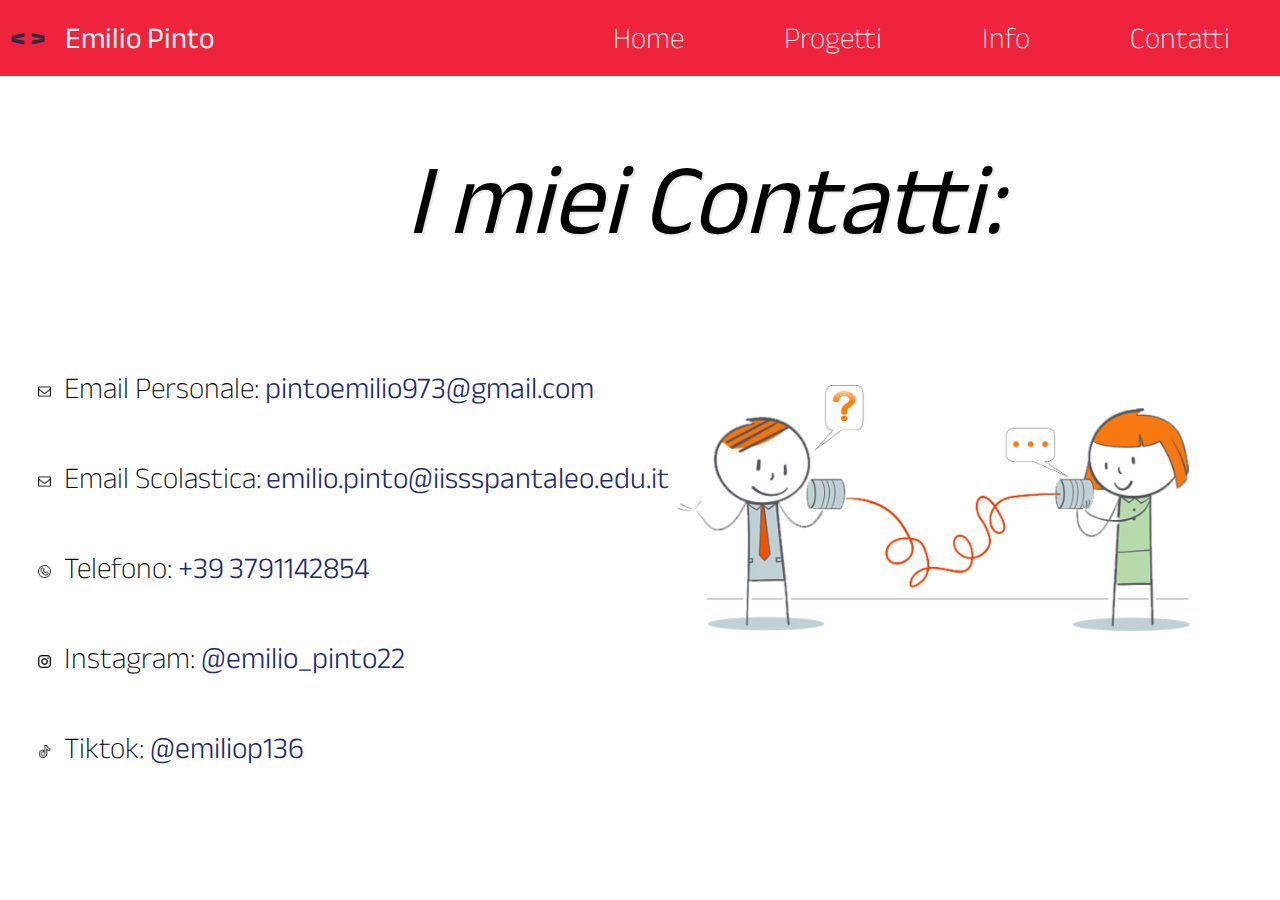
==== Progetto UDA sito/Collegamenti/contatti.html @ d5c59bc8 "Add files via upload" ====
<!DOCTYPE html>
<html>

	<head>
	
		<link rel="preconnect" href="https://fonts.googleapis.com">
		<link rel="preconnect" href="https://fonts.gstatic.com" crossorigin>
		<link href="https://fonts.googleapis.com/css2?family=Anek+Bangla:wght@100;200;300;500;600&display=swap" rel="stylesheet">
		<link rel="preconnect" href="https://fonts.googleapis.com">
		<link rel="preconnect" href="https://fonts.gstatic.com" crossorigin>
		<link href="https://fonts.googleapis.com/css2?family=Quicksand:wght@300;400;500;600&display=swap" rel="stylesheet">
		<link rel="stylesheet" type="text/css" href="stili_index.css">
		<link rel = "stylesheet" type = "text/css" href = "stilicontatti.css">
		<title>Contatti</title>
	
	</head>

	<body>
	
		<div class = "menu">
		
			<span class = "simboli">< > </span><span class = "ep">Emilio Pinto</span>
			<a href = "contatti.html">Contatti</a>
			<a href = "info.html">Info</a>	
			<div class = "menu-cascata">
		
				<button class = "bottone" href = "#">
					Progetti
				</button>
				
				<div class = "links">
			
					<a href = "programmic.html">Programmi in C</a>
					<a href = "uda.html">UDA</a>
			
				</div>
		</div>
			<a href = "index.html">Home</a>
		</div>
		
		<div class = "main">
		
			<h1 class = "titolo">I miei Contatti:</h1>
			
			<img src = ".\Risorse\Immagini e Video\contatti.png" alt = "whatsapp" class = "contatti">
			<img src = ".\Risorse\Immagini e Video\001-whatsapp.png" alt = "whatsapp" class = "whatsappfoto">
			<img src = ".\Risorse\Immagini e Video\002-instagram.png" alt = "instagram" class = "instagramfoto">
			<img src = ".\Risorse\Immagini e Video\003-email.png" alt = "emailnormale" class = "emailnormalefoto">
			<img src = ".\Risorse\Immagini e Video\003-email.png" alt = "emailscuola" class = "emailscuolafoto">
			<img src = ".\Risorse\Immagini e Video\004-tik-tok.png" alt = "tiktok" class = "tiktokfoto">
			
			<p class = "email-normale">Email Personale: <span style = "font-weight: 300;"><a href = "mailto:pintoemilio973@gmail.com" target = "_blank">pintoemilio973@gmail.com</a></span></p>
			<p class = "email-scuola">Email Scolastica:<span style = "font-weight: 300;"> <a href = "mailto:emilio.pinto@iissspantaleo.edu.it" target = "_blank">emilio.pinto@iissspantaleo.edu.it</span></a></p>
			<p class = "whatsapp">Telefono: <span style = "font-weight: 300;"><a>+39 3791142854</span></a></p>
			<p class = "instagram">Instagram: <span style = "font-weight: 300;"><a href = "https://www.instagram.com/emilio_pinto22/" target = "_blank">@emilio_pinto22</span></a></p>
			<p class = "tiktok">Tiktok: <span style = "font-weight: 300;"><a href = "https://www.tiktok.com/@emiliop136" target = "_blank">@emiliop136</span></a></p>
			
		
		</div>
		
	</body>
</html>
---- Progetto UDA sito/Collegamenti/stili_index.css ----
*{
	padding: 0;
	margin: 0;
	overflow: hidden;
	
}

.menu{
	
	width: 100%;
	background-color: #EF233C;
	overflow: visible;
	position: fixed;
	font-family: 'Anek Bangla', sans-serif;
	z-index: 50;
	
}

/*logo*/
.menu span{
	
    -webkit-user-select: none; /*serve per non rendre il logo selezionabile come testo tutti e 4 per vari browser*/
    -moz-user-select: none;
    -ms-user-select: none;
    user-select: none;
	
	font-size: 30px ;
	float: left;
	padding: 10px;
	
}

.menu span.simboli{
	
	color: #2B2D42;
	font-weight: bold;
	
}

.menu span.ep{
	
	color: #EDF2F4;
	font-weight: italic;
	
}
/*logo*/

.menu a{
	
	float: right;
	color: #EDF2F4;
	text-align: center;
	padding: 10px 50px;/**/
	text-decoration: none;
	font-size: 30px;
	font-weight: 200;
	
}

.menu-cascata{
	
	float: right;
	overflow: visible;
	
}

.menu-cascata .bottone{
	
	font-size: 30px;
	border: none;
	outline: none;
	color: #EDF2F4;
	padding: 10px 50px;
	background-color: inherit;
	font-family: inherit;
	margin: 0;
	font-weight: 200;
	
}

.menu a:hover, .menu-cascata:hover .bottone{
	
	background-color: #D80032;
	
}

.menu a:active{
	
	background-color: lightgrey;
	
}

.links{
	
	display: none;
	position: absolute;
	background-color: grey;
	min-width: 10px;
	box-shadow: 0px 8px 16px 0px rgba(0,0,0,0.2);
	z-index: 1;
	
}

.links a{
	
	float: none;
	color: #EDF2F4;
	padding: 10px 50px;
	text-decoration: none;
	display: block;
	text-align: center;
	
}

.links a:hover{
	
	background-color: lightgrey;
	
}

.menu-cascata:hover .links{
	
	display: block;
	
}
/*fine menu*/

.video{
	
	position: relative;
	margin: 0;
	z-index: -100;
	opacity: 95%;
	right: 0;
	top: 0;
	min-width: 100%;
	min-height: 100%;
	padding: 0px;
	
}

div.testo{
	
	font-family: 'Quicksand', sans-serif;
	
}

.titolo{
	
	z-index: 30;
	font-size: 90px;
	font-weight: 400;
	text-shadow: 1.8px 1.8px rgba(200,200,200,0.2);
	position: absolute;
	width: 500px;
	height: 500px;
	top: 40%;
	left: 50%;
	color: lightgrey;
	margin: -250px 0 0 -250px;
	font-style: italic;
	
}

.sottotitolo{
	
	z-index: 30;
	font-size: 40px;
	font-weight: 100;
	text-shadow: 1.8px 1.8px rgba(200,200,200,0.2);
	top: 75%;
	left: 32%;
	width: 634px;
	height: 110px;
	margin: -317px 0 0  -50px;
	color: lightgrey;
	position: absolute;
	
}

.sottotitolo2{
	
	z-index: 30;
	font-size: 40px;
	font-weight: bold;
	text-shadow: 1.8px 1.8px rgba(200,200,200,0.2);
	top: 90%;
	left: 31%;
	width: 700px;
	height: 100px;
	margin: -317px 0 0  -50px;
	color: lightgrey;
	position: absolute;
	
}

button.progetti{
	
	text-decoration: none;
	font-family: 'Tw Cen MT';
	font-size: 25px;
	color: white;
	border-radius: 20px;
	background-color: #212b70;
	border-color: rgba(0,0,0,0);
	padding: 0px 13px;
	top: -6%;
	margin: 5px;
	position: relative;
	
}

.linkprogetti{
	
	text-decoration: none;
	color: white;
	
}

button.progetti:active, a.linkprogetti:active{
	
	color: #212b70;
	background-color: white;
	
}
---- Progetto UDA sito/Collegamenti/stilicontatti.css ----
h1.titolo{
		
	font-family: 'Anek Bangla', sans-serif;
	position: absolute;
	align-items: center;
	text-align: center;
	top: 12%;
	left: 16%;
	font-size: 100px;
	text-shadow: 2px 2px rgba(200,200,200,0.4);
	font-weight: 400;
	color: black;
	width: 1000px;
	height: 200px;
	margin: 0;
	
}

.main p{
	
	font-family: 'Anek Bangla', sans-serif;
	position: absolute;
	font-size: 30px;
	font-weight: 200;
	
}

.email-normale{
	
	top: 40%;
	left: 5%;
	
}

.email-scuola{
	
	top: 50%;
	left: 5%;
	
}

.whatsapp{
	
	top: 60%;
	left: 5%
	
}

.instagram{
	
	top: 70%;
	left: 5%
	
}

.tiktok{
	
	top: 80%;
	left: 5%
	
}

.contatti{
	
	position: absolute;
	width: 40%;
	height: auto;
	top: 42.8%;
	left: 53%;
	
}

.emailnormalefoto{
	
	position: absolute;
	width: 1%;
	height: auto;
	top: 42.8%;
	left: 3%;
	
}

.emailscuolafoto{
	
	position: absolute;
	width: 1%;
	height: auto;
	top: 52.8%;
	left: 3%;
	
}

.whatsappfoto{
	
	position: absolute;
	width: 1%;
	height: auto;
	top: 62.8%;
	left: 3%;
	
}

.instagramfoto{
	
	position: absolute;
	width: 1%;
	height: auto;
	top: 72.8%;
	left: 3%;
	
}

.tiktokfoto{
	
	position: absolute;
	width: 1%;
	height: auto;
	top: 82.8%;
	left: 3%;
	
}

a{
	
	text-decoration: none;
	color: #212b70;
	
}
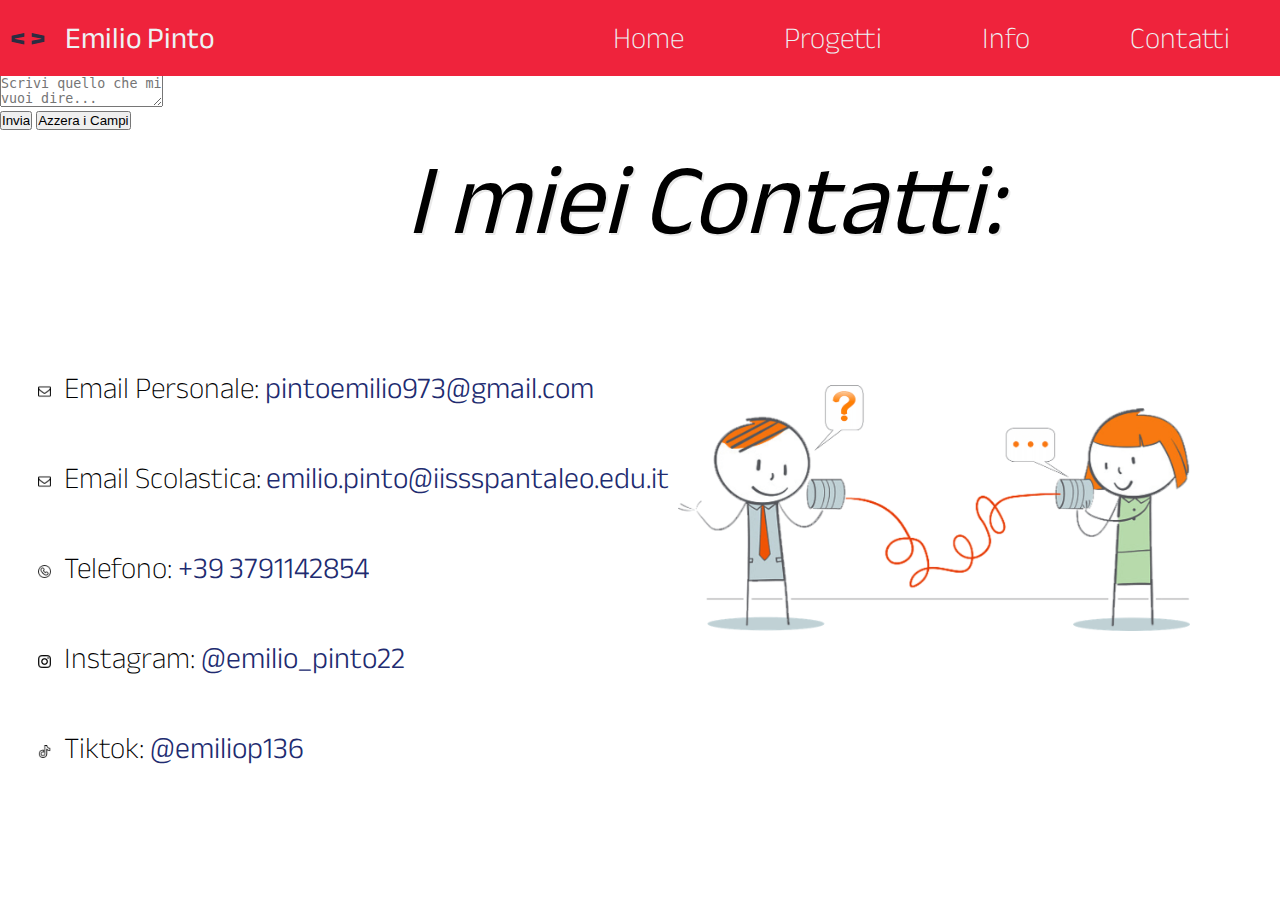
==== commit 08eb1a38: "Update contatti.html" ====
--- a/Progetto UDA sito/Collegamenti/contatti.html
+++ b/Progetto UDA sito/Collegamenti/contatti.html
@@ -55,8 +55,27 @@
 			<p class = "instagram">Instagram: <span style = "font-weight: 300;"><a href = "https://www.instagram.com/emilio_pinto22/" target = "_blank">@emilio_pinto22</span></a></p>
 			<p class = "tiktok">Tiktok: <span style = "font-weight: 300;"><a href = "https://www.tiktok.com/@emiliop136" target = "_blank">@emiliop136</span></a></p>
 			
-		
+			
+			<span class = "titolo-form">Puoi anche conttatarmi compilando questo modulo:<br></span>
+			<form action = "#" method = "POST" class = "form">
+				
+				
+				<input type = "text" name = "nome" placeholder = "Nome*" required class = "nome"><br>
+				<input type = "text" name = "cognome" placeholder = "Cognome*" required class = "cognome"><br>
+				<input type = "email" name = "email" placeholder = "Inserisci la tua mail*" required class = "email"><br>
+				<textarea class = "testo" required placeholder = "Scrivi quello che mi vuoi dire..."></textarea><br>
+				
+					
+				
+				
+				<input type = "submit" value = "Invia" class = "invia">
+				<input type = "reset" value = "Azzera i Campi" class = "reset">
+				
+			</form>
+			
+			<p class = "invisibile">&nbsp;</p>
+			
 		</div>
 		
 	</body>
-</html>+</html>
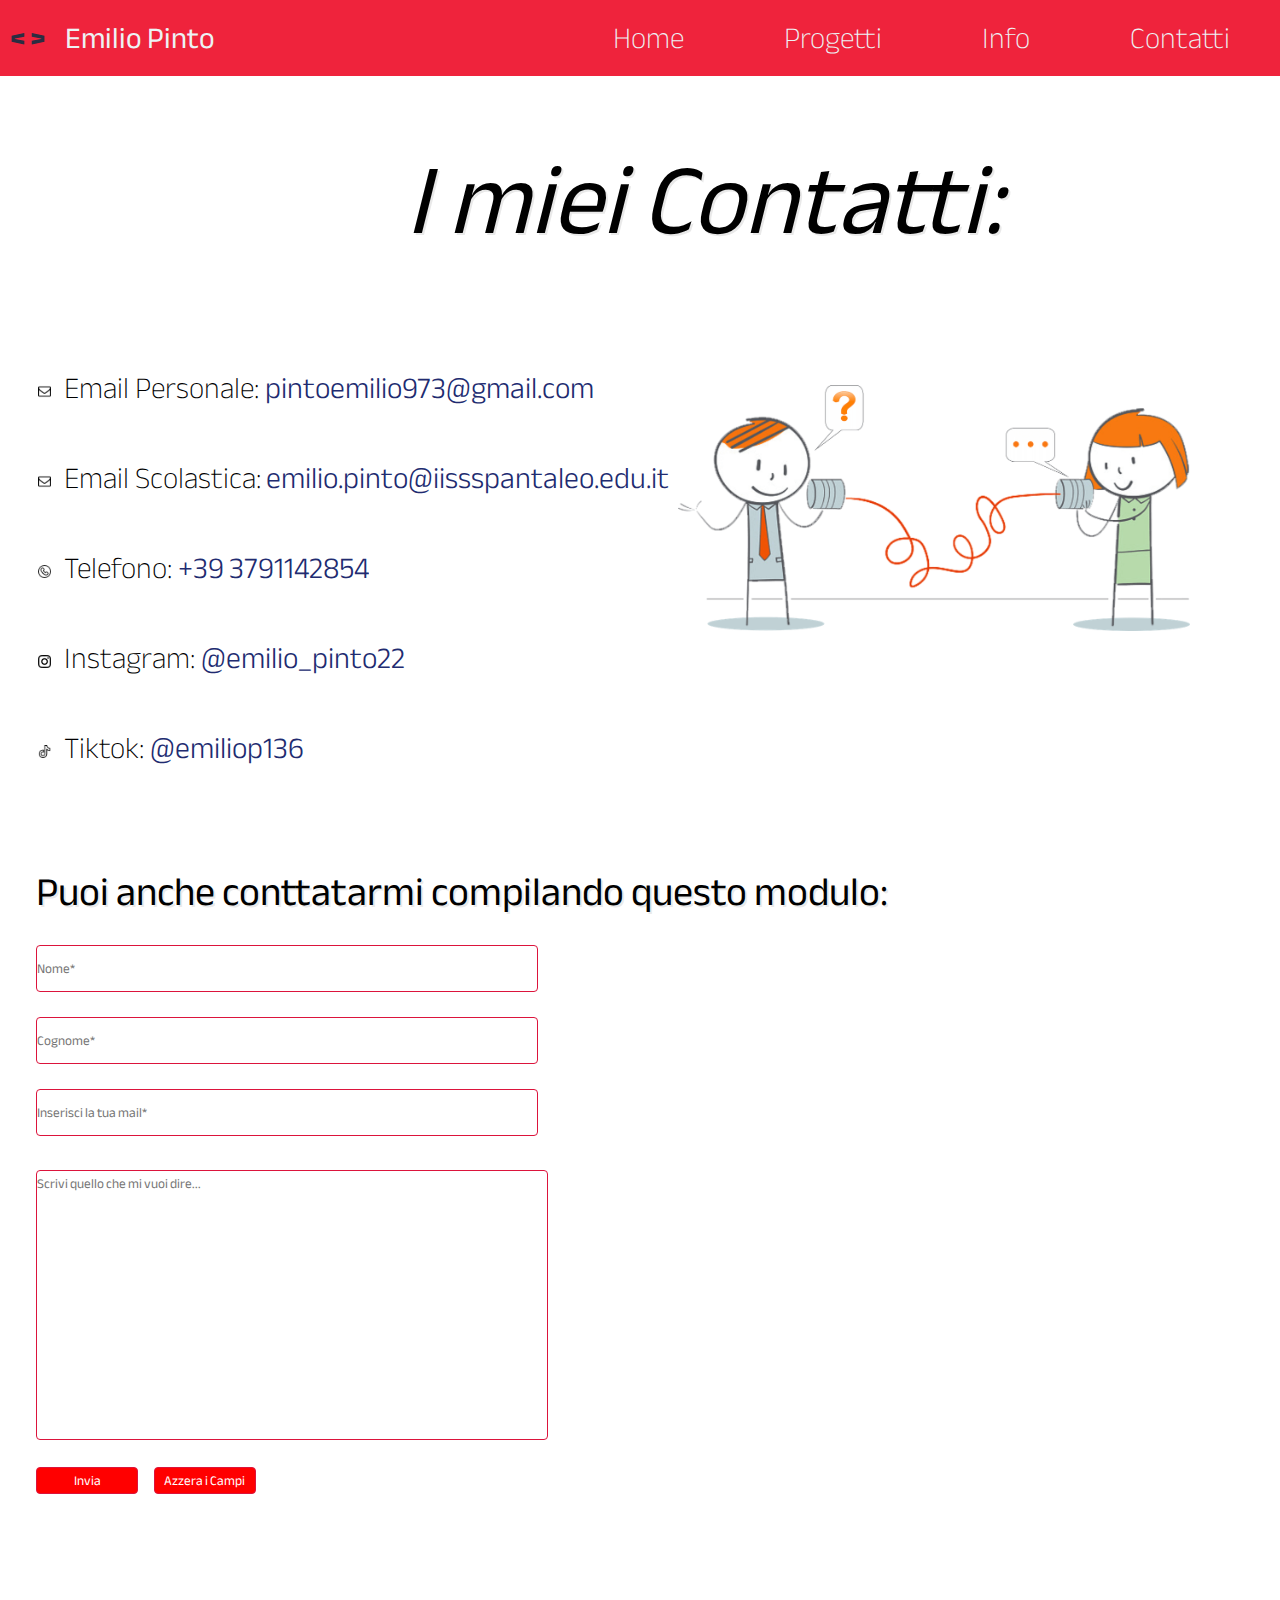
==== commit c70804f4: "Update contatti.html" ====
--- a/Progetto UDA sito/Collegamenti/contatti.html
+++ b/Progetto UDA sito/Collegamenti/contatti.html
@@ -65,9 +65,6 @@
 				<input type = "email" name = "email" placeholder = "Inserisci la tua mail*" required class = "email"><br>
 				<textarea class = "testo" required placeholder = "Scrivi quello che mi vuoi dire..."></textarea><br>
 				
-					
-				
-				
 				<input type = "submit" value = "Invia" class = "invia">
 				<input type = "reset" value = "Azzera i Campi" class = "reset">
 				
--- a/Progetto UDA sito/Collegamenti/stilicontatti.css
+++ b/Progetto UDA sito/Collegamenti/stilicontatti.css
@@ -1,3 +1,9 @@
+*{
+	
+	overflow-y: visible;
+	
+}
+
 h1.titolo{
 		
 	font-family: 'Anek Bangla', sans-serif;
@@ -125,4 +131,102 @@
 	text-decoration: none;
 	color: #212b70;
 	
-}+}
+
+span.titolo-form{
+	
+	font-family: 'Anek Bangla', sans-serif;
+	position: absolute;
+	top: 95%;
+	left: 2.8%;
+	font-size: 40px;
+	text-shadow: 2px 2px rgba(200,200,200,0.4);
+	font-weight: 400;
+	color: black;
+	width: 1000px;
+	height: 200px;
+	margin: 0;
+	
+}
+
+.form input, textarea{
+	
+	position: absolute;
+	border: 1px solid crimson;
+	left: 2.8%;
+	width: 500px;
+	border-radius: 4px;
+	
+}
+.nome{
+	
+	width: 100%;
+	height: 5%;
+	top: 105%;
+	font-family: 'Anek Bangla'
+}
+
+.cognome{
+	
+	width: 100%;
+	height: 5%;
+	top: 113%;
+	font-family: 'Anek Bangla'
+}
+
+.email{
+	
+	width: 100%;
+	height: 5%;
+	top: 121%;
+	font-family: 'Anek Bangla'
+	
+}
+
+.testo{
+	
+	width: 40%;
+	height: 30%;
+	top: 130%;
+	box-sizing: border-box;
+	resize: none;
+	font-family: 'Anek Bangla';
+}
+
+.invia{
+	
+	font-family: 'Anek Bangla', sans-serif;
+	width: 8% !important;
+	height: auto;
+	top: 163%;
+	background-color: red;
+	color: white
+	
+}
+
+.reset{
+	
+	font-family: 'Anek Bangla', sans-serif;
+	width: 8% !important;
+	height: auto;
+	top: 163%;
+	left: 12% !important;
+	background-color: red;
+	color: white;
+
+	
+}
+
+.reset:hover, .invia:hover{
+	
+	background-color: crimson;
+	cursor: pointer;
+	
+}
+
+.invisibile{
+	
+	position: absolute;
+	top:175%;
+	
+}
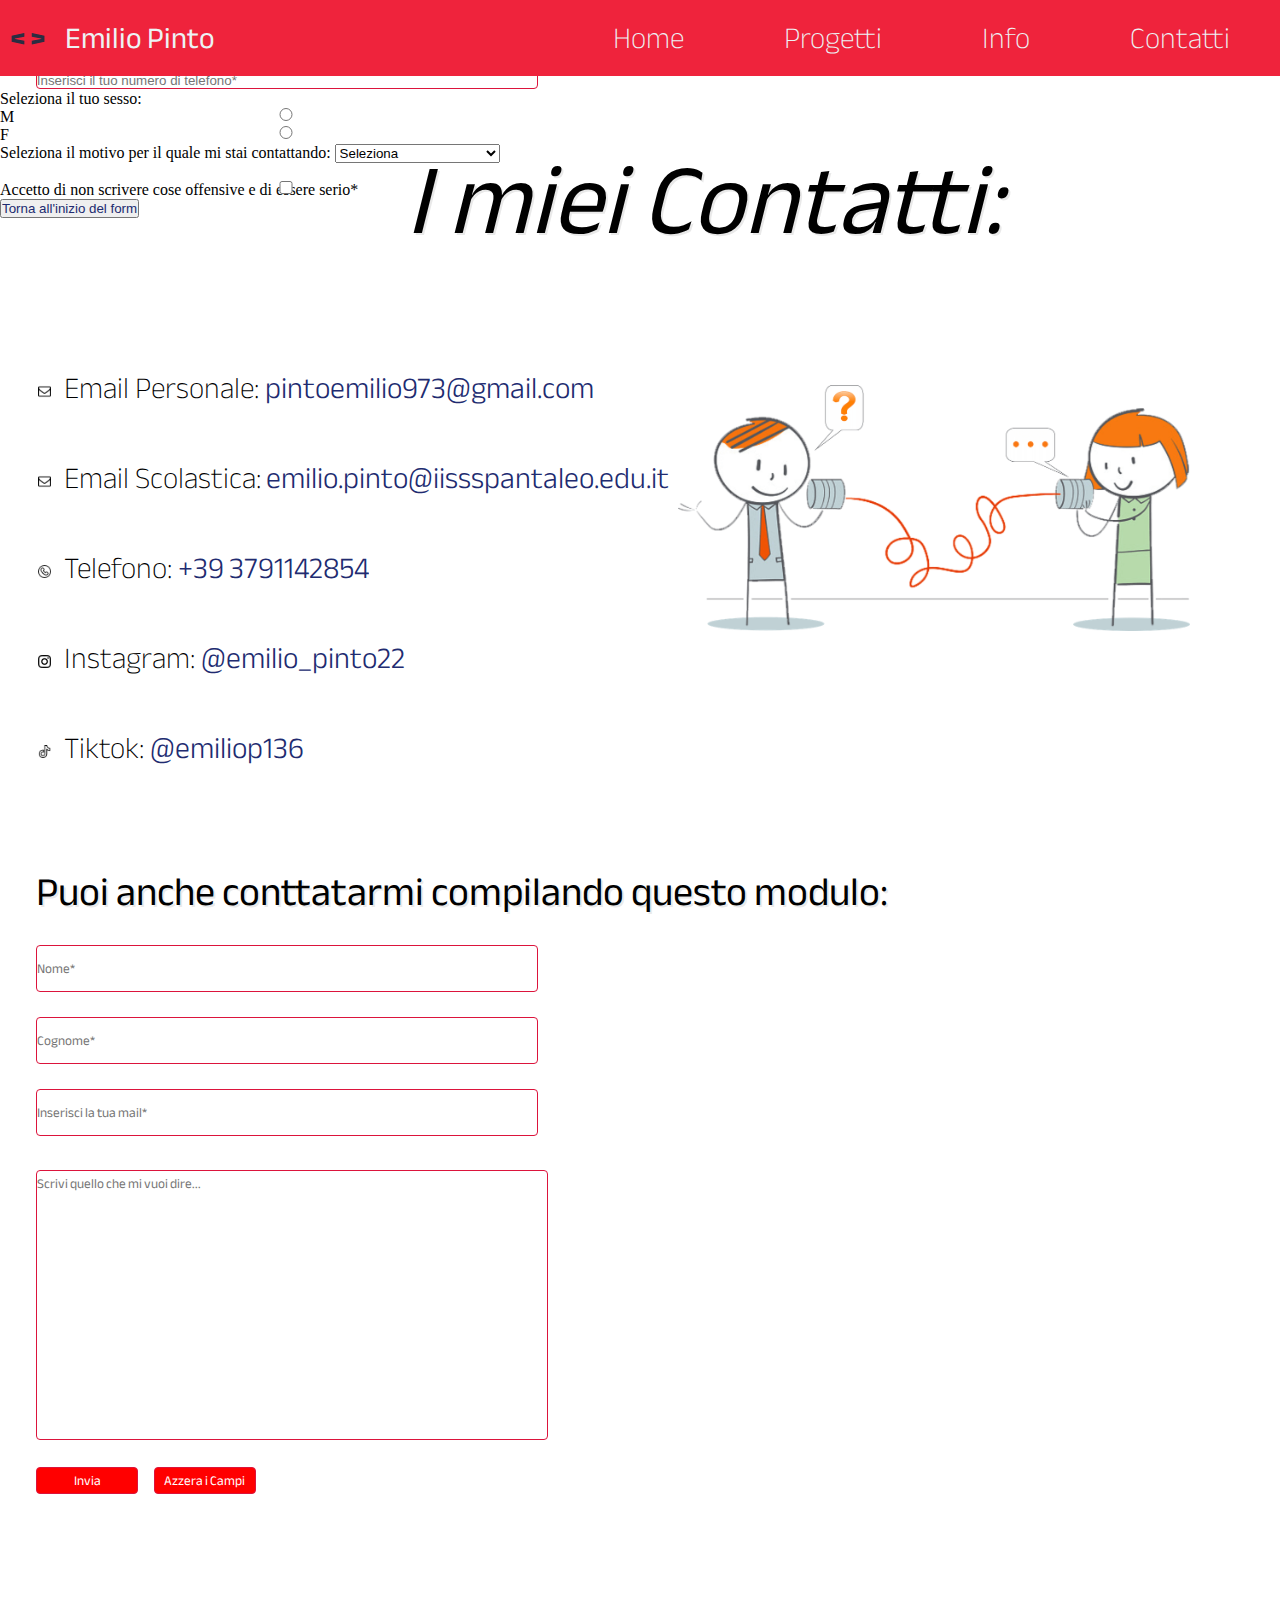
==== commit 5a07d4ea: "Update contatti.html" ====
--- a/Progetto UDA sito/Collegamenti/contatti.html
+++ b/Progetto UDA sito/Collegamenti/contatti.html
@@ -55,7 +55,7 @@
 			<p class = "instagram">Instagram: <span style = "font-weight: 300;"><a href = "https://www.instagram.com/emilio_pinto22/" target = "_blank">@emilio_pinto22</span></a></p>
 			<p class = "tiktok">Tiktok: <span style = "font-weight: 300;"><a href = "https://www.tiktok.com/@emiliop136" target = "_blank">@emiliop136</span></a></p>
 			
-			
+			<a id = "sopra"></a>
 			<span class = "titolo-form">Puoi anche conttatarmi compilando questo modulo:<br></span>
 			<form action = "#" method = "POST" class = "form">
 				
@@ -63,10 +63,27 @@
 				<input type = "text" name = "nome" placeholder = "Nome*" required class = "nome"><br>
 				<input type = "text" name = "cognome" placeholder = "Cognome*" required class = "cognome"><br>
 				<input type = "email" name = "email" placeholder = "Inserisci la tua mail*" required class = "email"><br>
+				<input type = "password" name = "pawssord" placeholder = "Inserisci la tua password*" required class = "password"><br>
+				<input type = "number" name = "numero" placeholder = "Inserisci il tuo numero di telefono*" required min = "0" max = "9999999999" class = "numero"><br>
+				<span class = "testoseleziona">Seleziona il tuo sesso:</span><br>
+				<span class ="uomo">M</span><input type = "radio" name = "sesso" required class = "radiom"><br>
+				<span class = "donna">F</span><input type = "radio" name = "sesso" required class = "radiof"><br>
+				<span class = "titolomotivo">Seleziona il motivo per il quale mi stai contattando:</span>
+				<select required = "required" class = "select">
+				
+					<option value = "">Seleziona</option>
+					<option value = "infoprogramma">Dubbi su un programma</option>
+					<option value = "infouda">Informazioni sull'UDA</option>
+					<option value = "inopersonali">Informazioni personali</option>
+					<option value = "altro">Altro</option>
+				
+				</select><br>
 				<textarea class = "testo" required placeholder = "Scrivi quello che mi vuoi dire..."></textarea><br>
 				
+				<span class = "testocheckbox">Accetto di non scrivere cose offensive e di essere serio* </span><input type = "checkbox" name = "accetto" required class = "checkbox"><br>
 				<input type = "submit" value = "Invia" class = "invia">
 				<input type = "reset" value = "Azzera i Campi" class = "reset">
+				<button class = "bottone-sopra"><a href = #sopra>Torna all'inizio del form</a></button>
 				
 			</form>
 			
